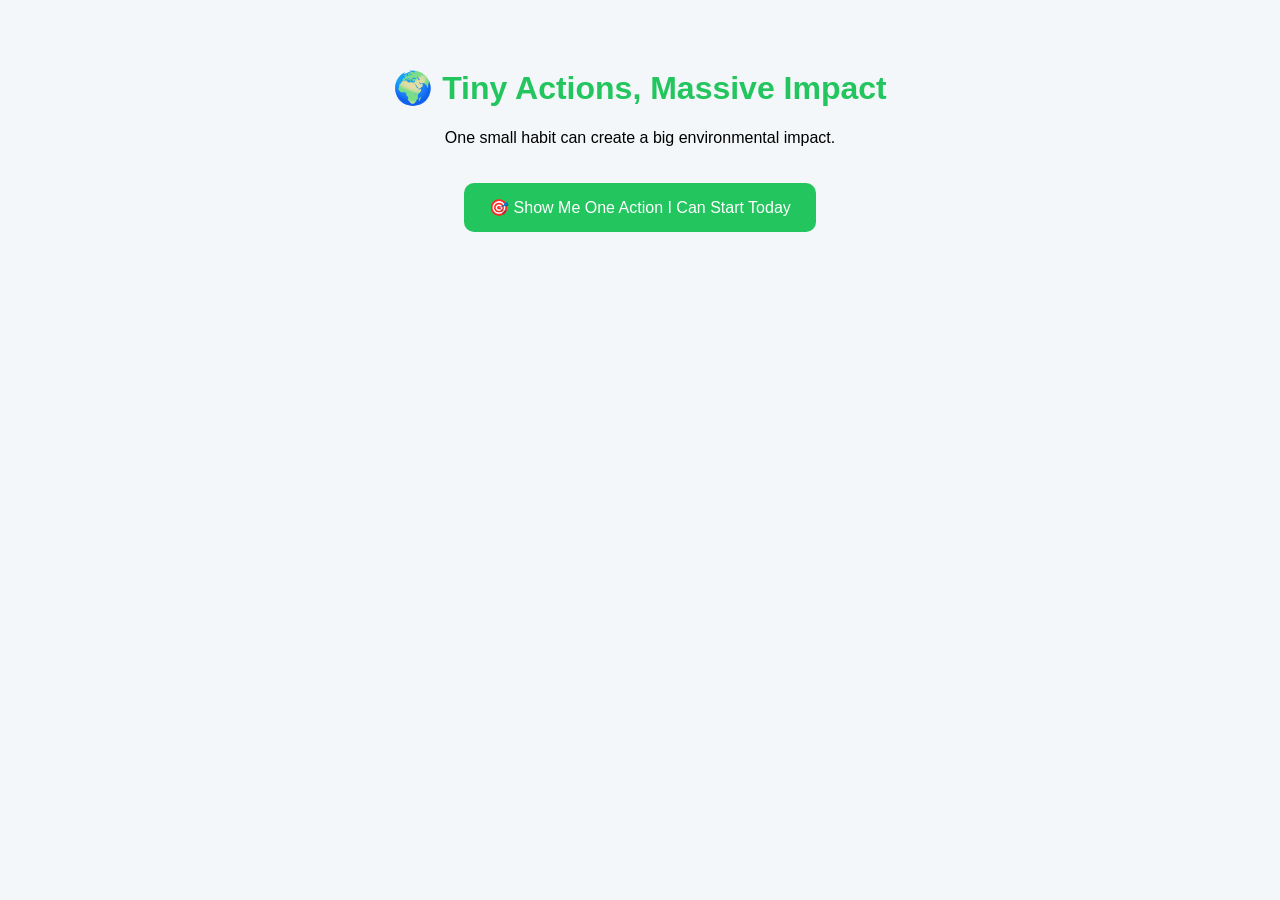
==== actions.html @ c22aee6b "Add files via upload" ====
<!DOCTYPE html>
<html>

<head>

    <title>Tiny Actions, Massive Impact</title>

    <link rel="stylesheet" href="actions.css">

</head>

<body>

    <div class="container">

        <h1>🌍 Tiny Actions, Massive Impact</h1>

        <p>

            One small habit can create a
            big environmental impact.

        </p>

        <button onclick="showAction()">

            🎯 Show Me One Action I Can Start Today

        </button>

        <div id="actionCard">

        </div>

    </div>

    <script src="actions.js"></script>

</body>

</html>
---- actions.css ----
body{

    font-family:Poppins,sans-serif;

    background:#f4f7f9;

    text-align:center;

    padding:40px;
}

.container{

    max-width:800px;

    margin:auto;
}

h1{

    color:#22c55e;
}

button{

    background:#22c55e;

    color:white;

    border:none;

    padding:15px 25px;

    border-radius:10px;

    cursor:pointer;

    margin:20px 0;

    font-size:16px;
}

#actionCard{

    background:white;

    padding:30px;

    border-radius:15px;

    margin-top:30px;

    box-shadow:0 4px 10px rgba(0,0,0,0.1);

    display:none;
}
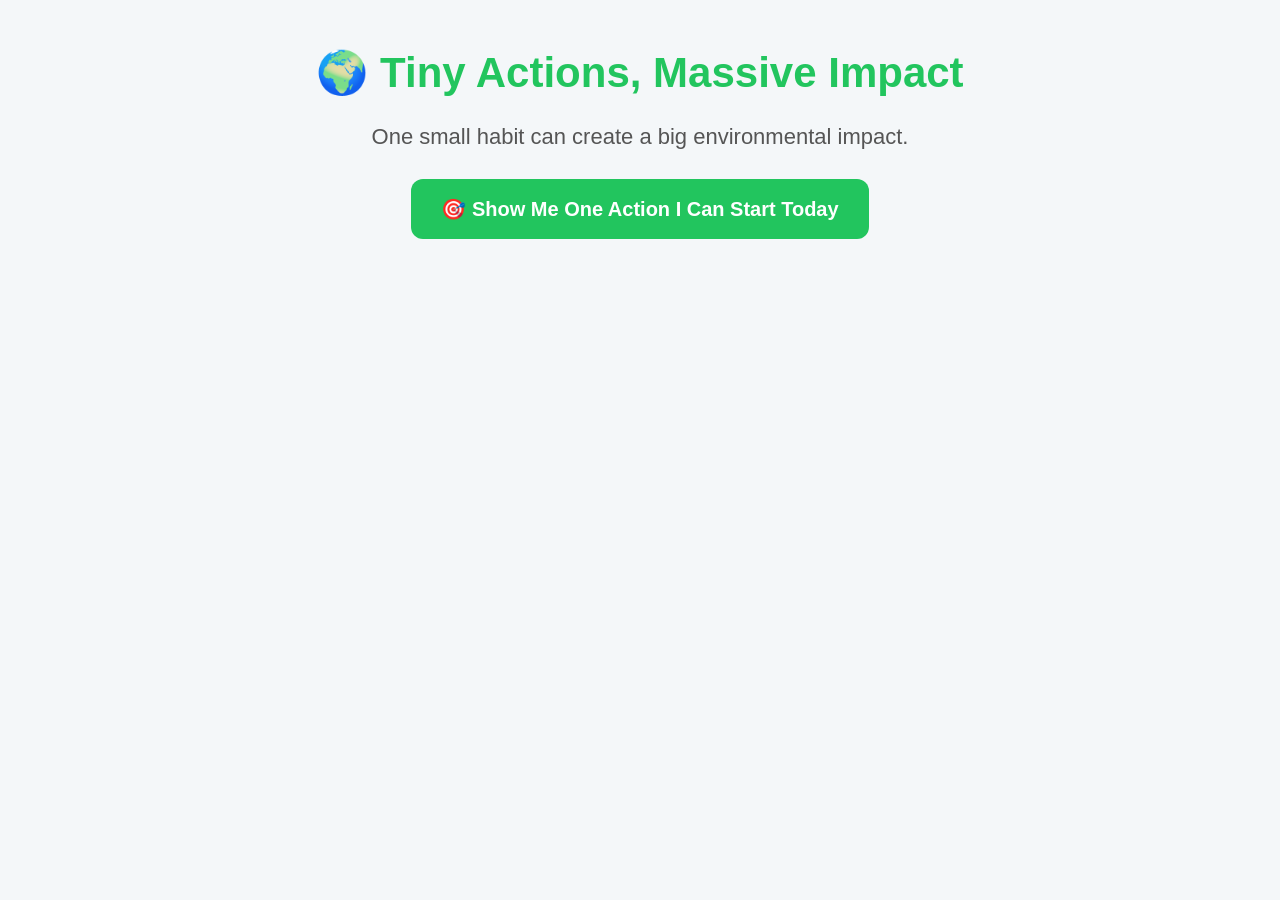
==== commit 7738d796: "Add files via upload" ====
--- a/actions.html
+++ b/actions.html
@@ -3,6 +3,8 @@
 
 <head>
 
+    <meta name="viewport" content="width=device-width, initial-scale=1.0">
+    
     <title>Tiny Actions, Massive Impact</title>
 
     <link rel="stylesheet" href="actions.css">
--- a/actions.css
+++ b/actions.css
@@ -1,56 +1,74 @@
 body{
-
     font-family:Poppins,sans-serif;
-
     background:#f4f7f9;
-
     text-align:center;
-
-    padding:40px;
+    padding:20px;
+    margin:0;
 }
 
 .container{
-
-    max-width:800px;
-
-    margin:auto;
+    max-width:900px;
+    margin:0 auto;
 }
 
 h1{
+    color:#22c55e;
+    font-size:42px;
+    margin-bottom:15px;
+}
 
-    color:#22c55e;
+.container p{
+    font-size:22px;
+    line-height:1.6;
+    color:#555;
+    margin-bottom:25px;
 }
 
 button{
-
     background:#22c55e;
-
     color:white;
-
     border:none;
-
-    padding:15px 25px;
-
-    border-radius:10px;
-
+    padding:18px 30px;
+    border-radius:12px;
     cursor:pointer;
-
-    margin:20px 0;
-
-    font-size:16px;
+    font-size:20px;
+    font-weight:600;
 }
 
 #actionCard{
+    background:white;
+    padding:30px;
+    border-radius:15px;
+    margin-top:25px;
+    box-shadow:0 4px 10px rgba(0,0,0,0.1);
+    display:none;
+    font-size:22px;
+    line-height:1.7;
+}
 
-    background:white;
+@media(max-width:768px){
 
-    padding:30px;
+    body{
+        padding:15px;
+    }
 
-    border-radius:15px;
+    h1{
+        font-size:34px;
+    }
 
-    margin-top:30px;
+    .container p{
+        font-size:20px;
+    }
 
-    box-shadow:0 4px 10px rgba(0,0,0,0.1);
+    button{
+        width:100%;
+        font-size:18px;
+        padding:16px;
+    }
 
-    display:none;
+    #actionCard{
+        font-size:20px;
+        padding:25px;
+    }
+
 }
